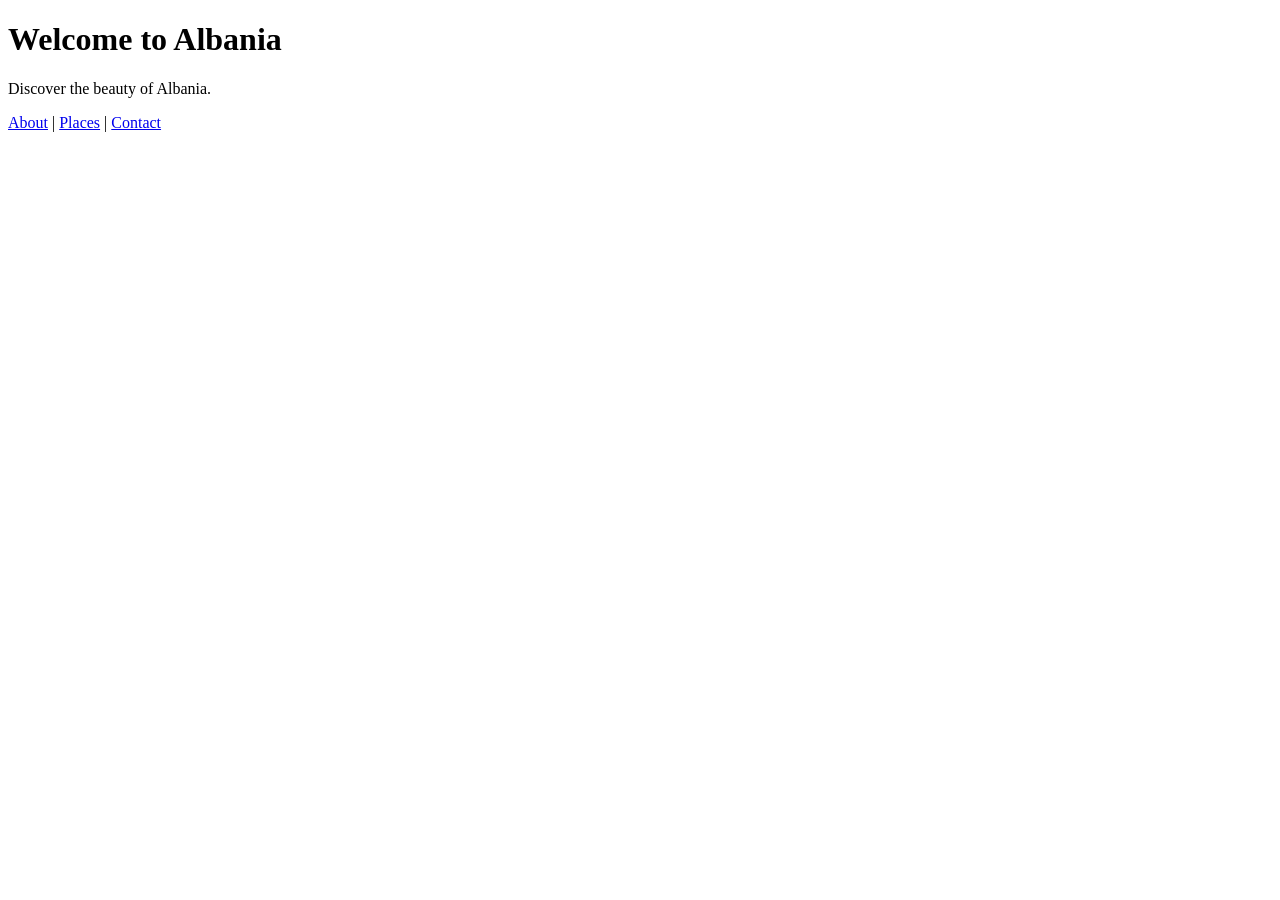
==== index.html @ 6aa36b75 "index.html" ====
<!DOCTYPE html>
<html>
<head>
<title>Visit Albania</title>
</head>

<body>

<h1>Welcome to Albania</h1>

<p>Discover the beauty of Albania.</p>

<a href="about.html">About</a> |
<a href="places.html">Places</a> |
<a href="contact.html">Contact</a>

</body>
</html>
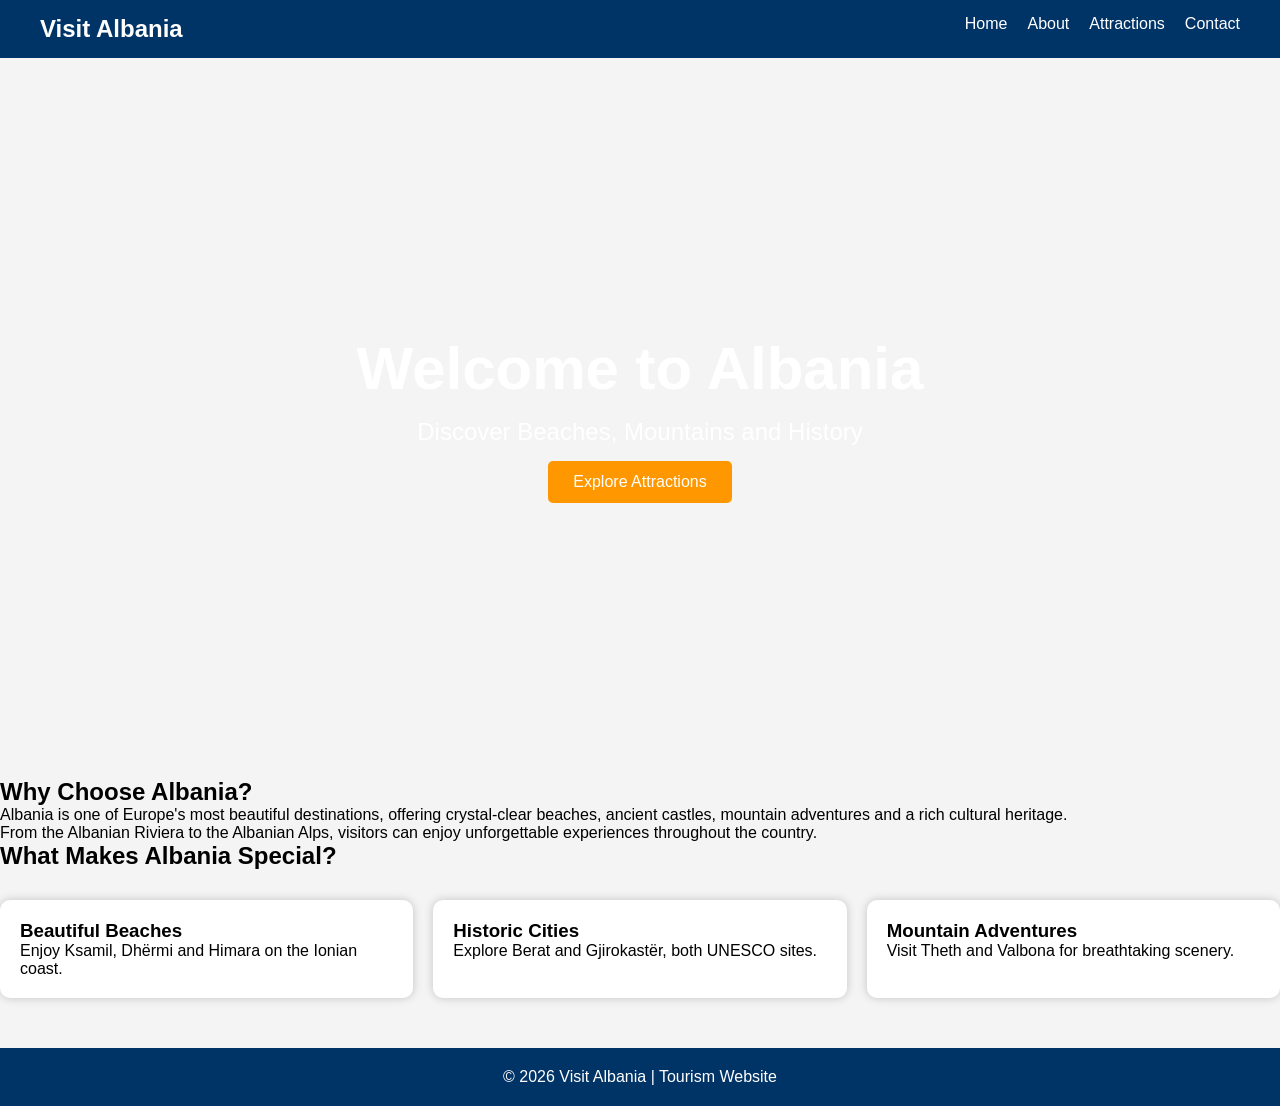
==== commit b5fd77d6: "index.html" ====
--- a/index.html
+++ b/index.html
@@ -1,18 +1,73 @@
 <!DOCTYPE html>
-<html>
+<html lang="en">
 <head>
+<meta charset="UTF-8">
+<meta name="viewport" content="width=device-width, initial-scale=1.0">
 <title>Visit Albania</title>
+<link rel="stylesheet" href="style.css">
 </head>
 
 <body>
 
-<h1>Welcome to Albania</h1>
+<header>
+    <nav>
+        <h2>Visit Albania</h2>
+        <ul>
+            <li><a href="index.html">Home</a></li>
+            <li><a href="about.html">About</a></li>
+            <li><a href="places.html">Attractions</a></li>
+            <li><a href="contact.html">Contact</a></li>
+        </ul>
+    </nav>
+</header>
 
-<p>Discover the beauty of Albania.</p>
+<section class="hero">
+    <h1>Welcome to Albania</h1>
+    <p>Discover Beaches, Mountains and History</p>
+    <a href="places.html" class="btn">Explore Attractions</a>
+</section>
 
-<a href="about.html">About</a> |
-<a href="places.html">Places</a> |
-<a href="contact.html">Contact</a>
+<section class="intro">
+    <h2>Why Choose Albania?</h2>
+
+    <p>
+        Albania is one of Europe's most beautiful destinations,
+        offering crystal-clear beaches, ancient castles,
+        mountain adventures and a rich cultural heritage.
+    </p>
+
+    <p>
+        From the Albanian Riviera to the Albanian Alps,
+        visitors can enjoy unforgettable experiences throughout the country.
+    </p>
+</section>
+
+<section class="highlights">
+    <h2>What Makes Albania Special?</h2>
+
+    <div class="cards">
+
+        <div class="card">
+            <h3>Beautiful Beaches</h3>
+            <p>Enjoy Ksamil, Dhërmi and Himara on the Ionian coast.</p>
+        </div>
+
+        <div class="card">
+            <h3>Historic Cities</h3>
+            <p>Explore Berat and Gjirokastër, both UNESCO sites.</p>
+        </div>
+
+        <div class="card">
+            <h3>Mountain Adventures</h3>
+            <p>Visit Theth and Valbona for breathtaking scenery.</p>
+        </div>
+
+    </div>
+</section>
+
+<footer>
+    <p>© 2026 Visit Albania | Tourism Website</p>
+</footer>
 
 </body>
 </html>
--- a/style.css
+++ b/style.css
@@ -0,0 +1,101 @@
+*{
+margin:0;
+padding:0;
+box-sizing:border-box;
+font-family:Arial,sans-serif;
+}
+
+body{
+background:#f4f4f4;
+}
+
+nav{
+background:#003366;
+color:white;
+display:flex;
+justify-content:space-between;
+padding:15px 40px;
+}
+
+nav ul{
+display:flex;
+list-style:none;
+}
+
+nav ul li{
+margin-left:20px;
+}
+
+nav a{
+color:white;
+text-decoration:none;
+}
+
+.hero{
+height:80vh;
+background:url("https://images.unsplash.com/photo-1516483638261-f4dbaf036963");
+background-size:cover;
+background-position:center;
+display:flex;
+flex-direction:column;
+justify-content:center;
+align-items:center;
+color:white;
+text-align:center;
+}
+
+.hero h1{
+font-size:60px;
+}
+
+.hero p{
+font-size:24px;
+margin:15px 0;
+}
+
+.btn{
+background:#ff9800;
+padding:12px 25px;
+color:white;
+text-decoration:none;
+border-radius:5px;
+}
+
+.page{
+padding:50px;
+}
+
+.cards{
+display:grid;
+grid-template-columns:repeat(auto-fit,minmax(250px,1fr));
+gap:20px;
+margin-top:30px;
+}
+
+.card{
+background:white;
+padding:20px;
+border-radius:10px;
+box-shadow:0 0 10px rgba(0,0,0,0.2);
+}
+
+footer{
+background:#003366;
+color:white;
+text-align:center;
+padding:20px;
+margin-top:50px;
+}
+
+input,textarea{
+width:100%;
+padding:10px;
+}
+
+button{
+background:#003366;
+color:white;
+border:none;
+padding:10px 20px;
+cursor:pointer;
+}
